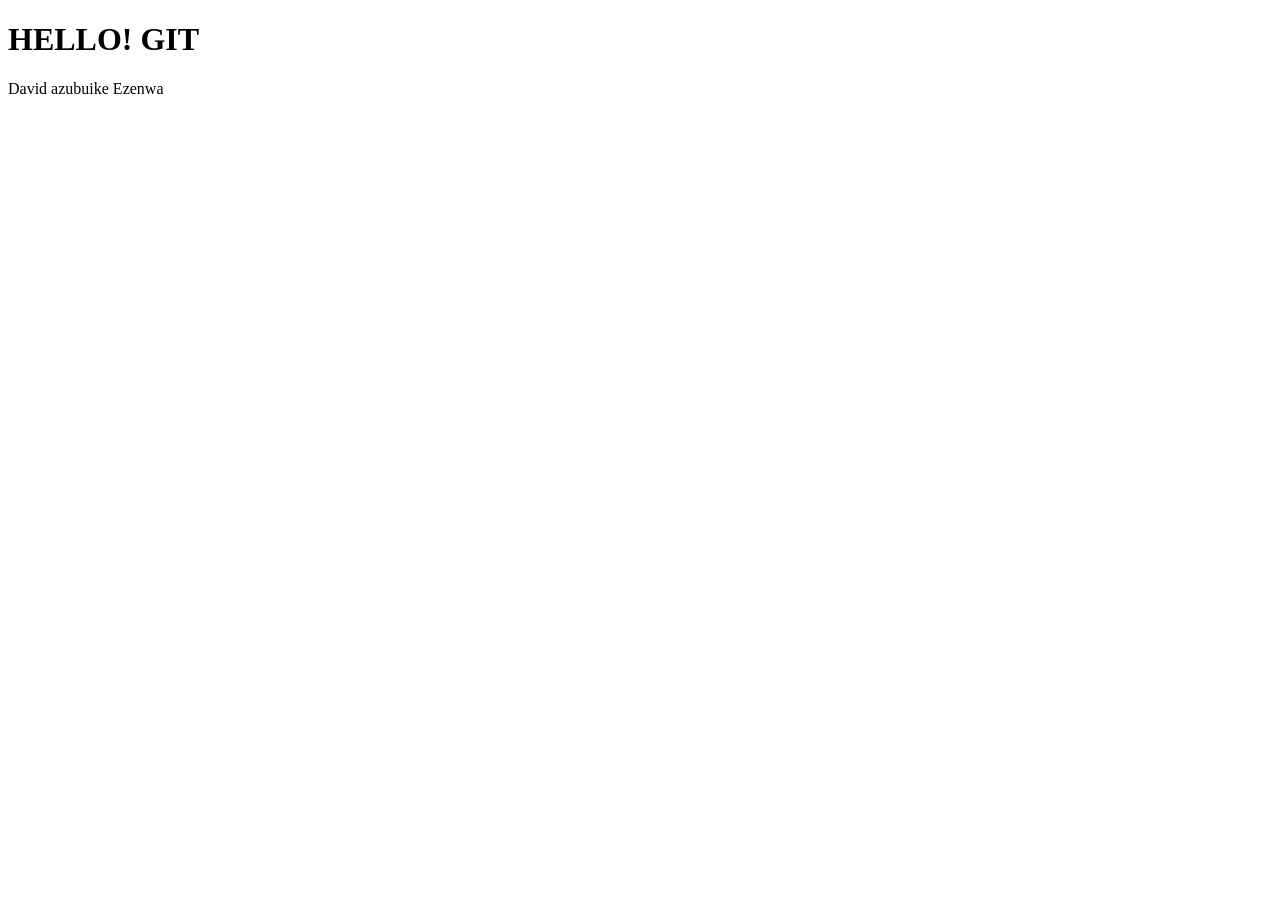
==== index.html @ c5d1bc45 "WDD131 Homepage" ====
<!DOCTYPE html>
<html lang="en">
<head>
    <meta charset="UTF-8">
    <meta name="viewport" content="width=device-width, initial-scale=1.0">
    <title>DAVID AZUBUIKE EZENWA | WDD131</title>
</head>
<body>
    <h1> HELLO! GIT</h1>
    <p>David azubuike Ezenwa</p>
</body>
</html>
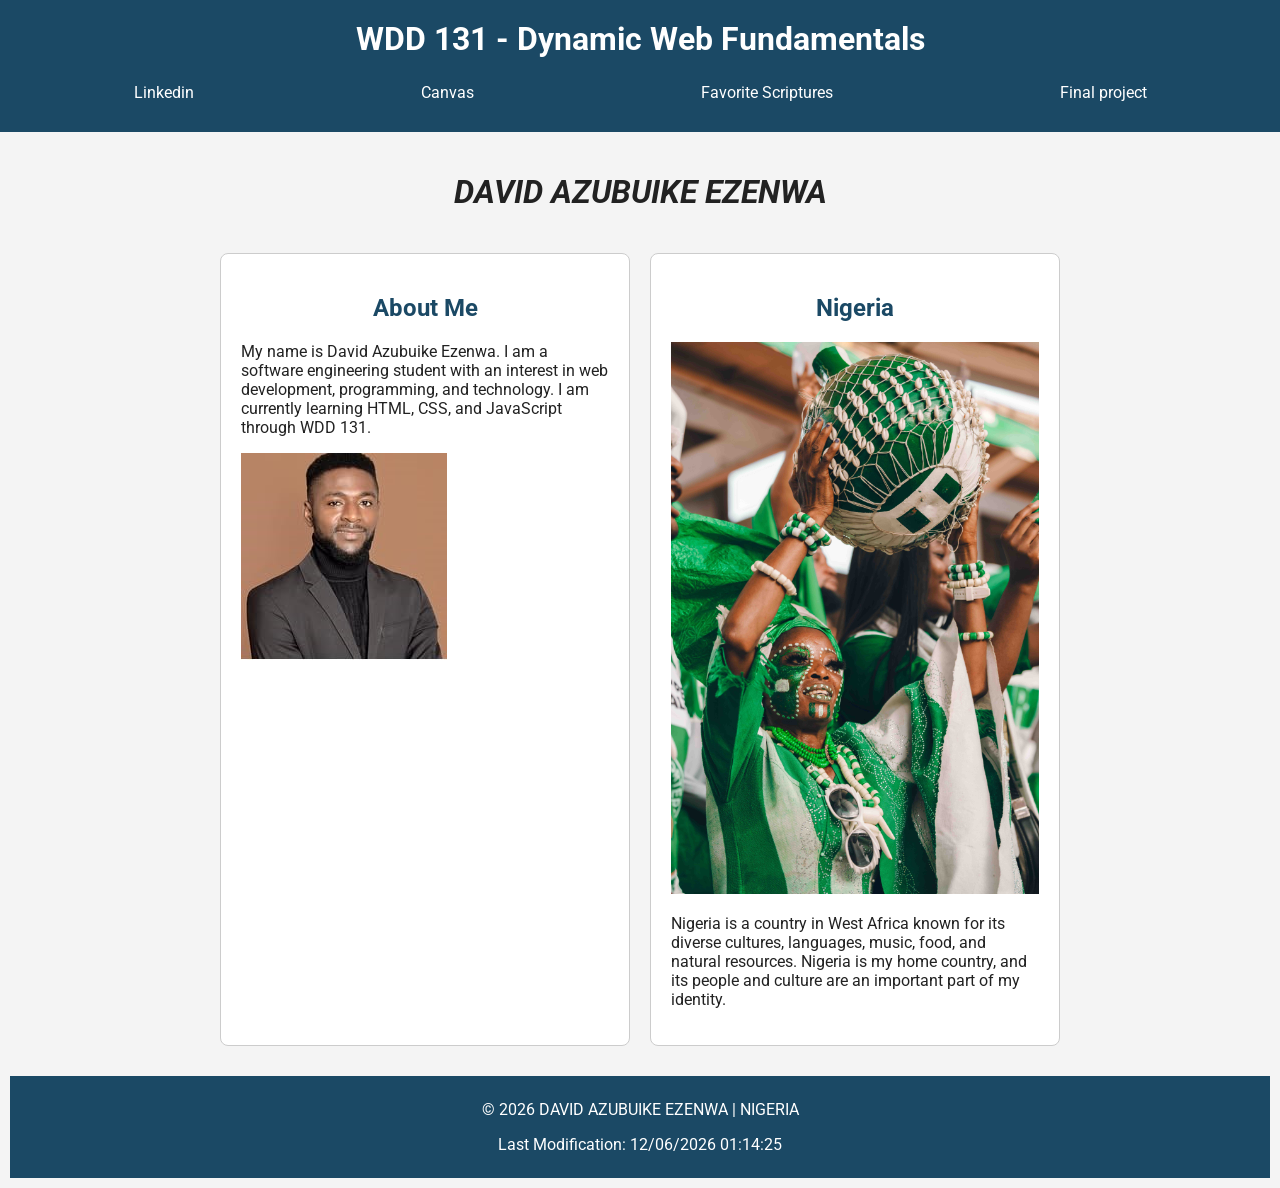
==== commit 4c6ff8b1: "index.html" ====
--- a/index.html
+++ b/index.html
@@ -3,10 +3,52 @@
 <head>
     <meta charset="UTF-8">
     <meta name="viewport" content="width=device-width, initial-scale=1.0">
-    <title>DAVID AZUBUIKE EZENWA | WDD131</title>
+    <title>WDD 131– Dynamic Web Fundamentals – DAVID AZUBUIKE EZENWA</title>
+    <meta name="description" content="WDD131 Dynamic Web Fundamentals, David Azubuike Ezenwa, HTML, CSS, JavaScript, web development.">
+    <meta name="author" content="David Azubuike Ezenwa">
+    <link rel="preconnect" href="https://fonts.googleapis.com">
+    <link rel="preconnect" href="https://fonts.gstatic.com" crossorigin>
+    <link href="https://fonts.googleapis.com/css2?family=Roboto&display=swap" rel="stylesheet">
+    <link rel="stylesheet" href="styles/base.css">
+    <script src="scripts/getdates.js" defer></script>
 </head>
 <body>
-    <h1> HELLO! GIT</h1>
-    <p>David azubuike Ezenwa</p>
+    <header><span id="course-title">WDD 131 - Dynamic Web Fundamentals</span>
+        <nav>
+            <a href="https://www.linkedin.com">Linkedin</a>
+            <a href="https://byupw.instructure.com/">Canvas</a>
+            <a href="https://www.churchofjesuschrist.org/study/scriptures/bofm/1-ne/3?lang=eng&id=p7#p7">Favorite Scriptures</a>
+            <a href="#">Final project</a>
+        </nav>
+    </header>
+    <main>
+        <h1>DAVID AZUBUIKE EZENWA</h1>
+        <section class="card">
+            <h2>About Me</h2>
+            <p> My name is David Azubuike Ezenwa. I am a software engineering
+        student with an interest in web development, programming, and
+        technology. I am currently learning HTML, CSS, and JavaScript
+        through WDD 131.
+            </p>
+            <img src="images/myphoto.jpg" alt="DAVID AZUBUIKE EZENWA">
+        </section>
+        <section class="card">
+            <h2>Nigeria</h2>
+            <img src="images/nigeria.jpg" alt="My country Nigeria">
+            <p>
+                Nigeria is a country in West Africa known for its diverse cultures,
+        languages, music, food, and natural resources. Nigeria is my home
+        country, and its people and culture are an important part of my
+        identity.
+            </p>
+        </section>
+
+    </main>
+    <footer>
+        <p>
+            &copy; <span id="currentyear"></span> DAVID AZUBUIKE EZENWA   |    NIGERIA
+        </p>
+        <p id="lastModified"></p>
+    </footer>
 </body>
 </html>
--- a/styles/base.css
+++ b/styles/base.css
@@ -0,0 +1,83 @@
+/* General page styling */
+body {
+    font-family: "roboto", sans-serif;
+    margin: 0;
+    background-color: #f4f4f4;
+    color: #222;
+}
+
+/* style the header */
+header {
+    background-color: #1b4965;
+    padding: 20px;
+    color: white;
+}
+ /* course-title */
+ #course-title {
+    display: block;
+    text-align: center;
+    font-size: 2rem;
+    font-weight: bold;
+    margin-bottom: 15px;
+ }
+
+ nav{
+    display: flex;
+    justify-content: space-around;
+    align-items: center;
+ }
+
+ nav a {
+    color: white;
+    text-decoration: none;
+    padding: 10px 15px;
+ }
+
+ nav a:hover {
+    background-color: #62b6cb;
+    color: #000;
+ }
+
+ main {
+   max-width: 840px;
+   margin: 0 auto;
+   padding: 20px;
+   display: grid;
+   grid-template-columns: 1fr 1fr;
+   gap: 20px
+ }
+
+ main h1{
+   grid-column: 1/3;
+   text-align: center;
+   font-style: italic;
+   font-weight: bold;
+ }
+
+ /* card */
+
+ .card {
+   background-color: white;
+   border: 1px solid #ccc;
+   border-radius: 8px;
+   padding: 20px;
+ }
+
+ .card h2{
+   text-align: center;
+   color:  #1b4965;
+ }
+.card img {
+   max-width: 100%;
+   height: auto;
+}
+
+/* footer */
+footer {
+   background-color: #1b4965;
+   color: white;
+   text-align: center;
+   padding: 8px;
+   margin: 10px;
+
+}
